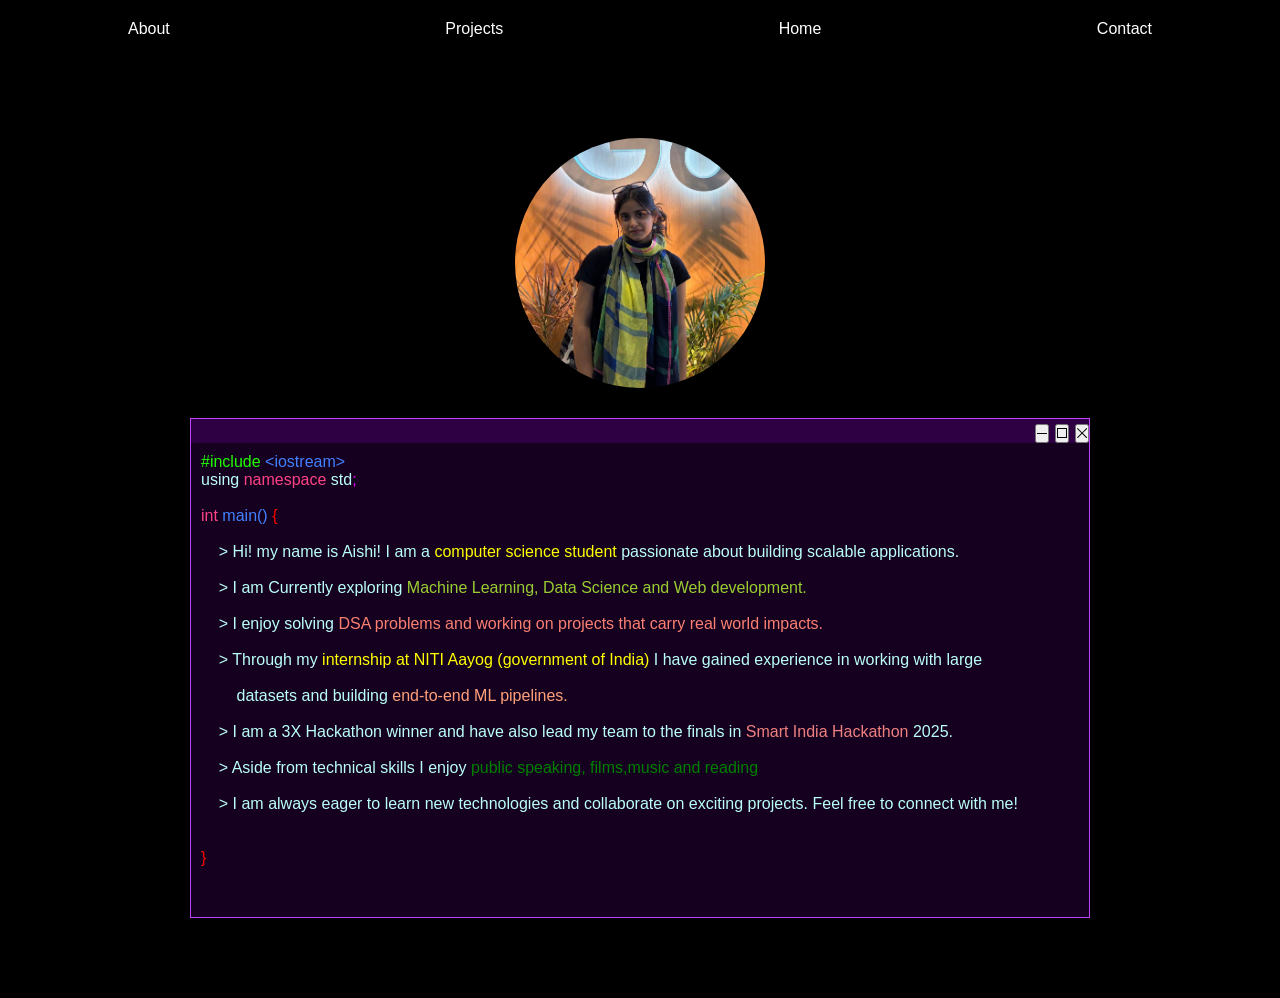
==== about.html @ 8c9f7171 "Initial Commit" ====
<!DOCTYPE html>
<html lang="en">
<head>
<meta charset="UTF-8">
<meta name="viewport" content="width=device-width, initial-scale=1.0">
<title>About</title>
<link rel="stylesheet" href="style.css">
</head>

<body>
    

<nav>
    
    
   <a href="about.html" class="nav-link">About</a> <a href="projects.html" class="nav-link">Projects</a><a href="index.html" class="nav-link">Home</a><a href="contact.html" class="nav-link">Contact</a>
</nav>


<section class="about-page">
    
    

    
    <img src="profile.jpg" class="circle-img">
    <div class="card-about" style="margin-top: 30px;">
       
  <div class="titlebar">
    <span class="buttons">
    <button class="minimize">
			<svg x="0px" y="0px" viewBox="0 0 10.2 1"><rect x="0" y="50%" width="10.2" height="1"></rect></svg>
		</button>
    <button class="maximize">
			<svg viewBox="0 0 10 10"><path d="M0,0v10h10V0H0z M9,9H1V1h8V9z"></path></svg>
		</button>
    <button class="close">
			<svg viewBox="0 0 10 10"><polygon points="10.2,0.7 9.5,0 5.1,4.4 0.7,0 0,0.7 4.4,5.1 0,9.5 0.7,10.2 5.1,5.8 9.5,10.2 10.2,9.5 5.8,5.1"></polygon></svg>
		</button>
    </span>
  </div>
  <div class="cppcode">
    <pre id="pre"><code><span class="s1">#include</span> <span class="s2">&lt;iostream&gt;</span>
using<span class="s3"> namespace </span>std<span class="sc">;</span>

<span class="s3">int</span> <span class="s2">main()</span> <span class="curlies">{</span>
        <p style="margin-top:0px;">    > Hi! my name is Aishi! I am a <span style="color: yellow;">computer science student</span> passionate about building scalable applications.

    > I am Currently exploring <span style="color: yellowgreen;">Machine Learning, Data Science and Web development.</span> 

    > I enjoy solving <span style="color: salmon;">DSA problems and working on projects that carry real world impacts.</span>

    > Through my <span style="color: yellow;">internship at NITI Aayog (government of India) </span>I have gained experience in working with large 
        
        datasets and building <span style="color: lightsalmon;">end-to-end ML pipelines.</span>
    
    > I am a 3X Hackathon winner and have also lead my team to the finals in <span style="color: lightcoral;">Smart India Hackathon</span> 2025.

    > Aside from technical skills I enjoy <span style="color: green;">public speaking, films,music and reading</span>
    
    > I am always eager to learn new technologies and collaborate on exciting projects. Feel free to connect with me!

</p>
<span class="curlies">}</span>
    </code></pre>
  </div>
</div>

</section>

<script src="script.js"></script>
</body>
</html>
---- style.css ----
* {
    margin: 0;
    padding: 0;
    box-sizing: border-box;
    font-family: Arial, sans-serif;
}

body {
    background: black;
    color:white;
}

.my-loader {
  width: 200px;
  height: 200px;
  perspective: 500px;
  margin: 50px auto;
}

.rubiks-cube {
  width: 100%;
  height: 100%;
  position: relative;
  transform-style: preserve-3d;
  animation: my-rotateCube 7s infinite linear;
}

.my-loader .face {
  position: absolute;
  display: flex;
  flex-wrap: wrap;
  width: 100%;
  height: 100%;
}

.my-loader .face.front {
  transform: translateZ(100px);
}
.my-loader .face.back {
  transform: rotateY(180deg) translateZ(100px);
}
.my-loader .face.left {
  transform: rotateY(-90deg) translateZ(100px);
}
.my-loader .face.right {
  transform: rotateY(90deg) translateZ(100px);
}
.my-loader .face.top {
  transform: rotateX(90deg) translateZ(100px);
}
.my-loader .face.bottom {
  transform: rotateX(-90deg) translateZ(100px);
}

.my-loader .cube {
  width: calc(100% / 3);
  height: calc(100% / 3);
  box-sizing: border-box;
  border: 1px solid #000;
}

@keyframes my-rotateCube {
  0% {
    transform: rotateX(0deg) rotateY(0deg);
  }
  100% {
    transform: rotateX(360deg) rotateY(360deg);
  }
}

/* NAV */
nav {
    display: flex;
    justify-content: space-between;
    padding: 20px 10%;
    position: sticky;
    top: 0;
    background: black;
}

nav ul {
    display: flex;
    gap: 20px;
    list-style: none;
}

nav a {
    text-decoration: none;
    color: white;
}

/* HERO */
.hero {
    text-align: center;
    padding: 100px 20px;
}

.icons img {
    width: 28px;
    margin: 10px;
    transition: transform 0.3s;
}

.icons img:hover {
    transform: scale(1.2);
}

/* BUTTONS */
.btn {
    display: inline-block;
    padding: 12px 20px;
    margin: 10px;
    background: white;
    color: white;
    text-decoration: none;
    position: relative;
    overflow: hidden;
    transition: 0.3s;
}

.btn:hover {
    transform: translateY(-3px);
}

.btn.outline {
    background: transparent;
    border: 2px solid white;
    color: white;
}

.btn.small {
    padding: 8px 14px;
    font-size: 14px;
}

/* Ripple Effect */
.btn::after {
    content: "";
    position: absolute;
    background: white;
    width: 0;
    height: 0;
    border-radius: 50%;
    transform: scale(0);
    opacity: 0;
    transition: 0.5s;
}

.btn:active::after {
    width: 200px;
    height: 200px;
    opacity: 1;
    transform: scale(1);
    top: 50%;
    left: 50%;
    transform: translate(-50%, -50%) scale(1);
}

/* PROJECTS */
.projects {
    padding: 80px 10%;
}

.project-grid {
    display: grid;
    grid-template-columns: repeat(auto-fit, minmax(250px, 1fr));
    gap: 30px;
}



/* ABOUT */
.circle-img {
  width: 250px;
  height: 250px;
  border-radius: 50%;
  object-fit: cover; 
}
.about-page {
    padding: 80px 10%;
    
    display: flex;
  flex-direction: column;
  justify-content: center;
  align-items: center;
  color:white;
}




/* TOOLTIP STYLE */
.tooltip {
    position: absolute;
    bottom: -35px;
    left: 50%;
    transform: translateX(-50%) translateY(5px);
 
    color: white;
    padding: 5px 10px;
    font-size: 12px;
    border-radius: 6px;
    opacity: 0;
    pointer-events: none;
    transition: all 0.25s ease;
    white-space: nowrap;
}
.icon-wrapper {
    position: relative;
    display: inline-block;
}

/* SHOW ON HOVER */
.icon-wrapper:hover .tooltip {
    opacity: 1;
    transform: translateX(-50%) translateY(0);
}

.card-about {
  width: 900px;
  height: 500px;
  background: #15001f;
  border: 1px solid #c042ff;
  font-size: 16px;
  font-family: monospace;

  text-wrap: auto;
}

.titlebar {
  font-family: -apple-system, BlinkMacSystemFont, 'Segoe UI', Roboto, Oxygen, Ubuntu, Cantarell, 'Open Sans', 'Helvetica Neue', sans-serif;
  font-size: 21px;
  font-weight: 450;
  background-color: #2e0043;
  width: 100%;
  text-align: right;
}

.card button {
  width: 40px;
  height: 40
  px;
  margin-left: -5px;
  border: 0;
  outline: 0;
  background: transparent;
  transition: 0.2s;
}

button svg path, 
button svg rect, 
button svg polygon {
  fill: black;
}

button svg {
  width: 10px;
  height: 10px;
}

.close:hover {
  background-color: #e81123;
}

.maximize:hover {
  background-color: #c042ff2e;
}

.minimize:hover {
  background-color: #c042ff2e;
}

#pre {
  overflow: auto;
  width: 100%;
  padding: 10px;
  height: auto;
  color: #bafff8;
}

.curlies {
  color: #ff0000;
}

.sc {
  color: #e600ff;
}

.rounds {
  color: #ffffff;
}

.operator {
  color: #ffff00;
}

.s1 {
  color: #22ff00;
}

.s2 {
  color: #4281ff;
}

.s3 {
  color: #ff4284;
}

.s4 {
  color: #ffae00;
}

.s5 {
  color: #ffffff;
}

.s6 {
  color: #ffff00;
}
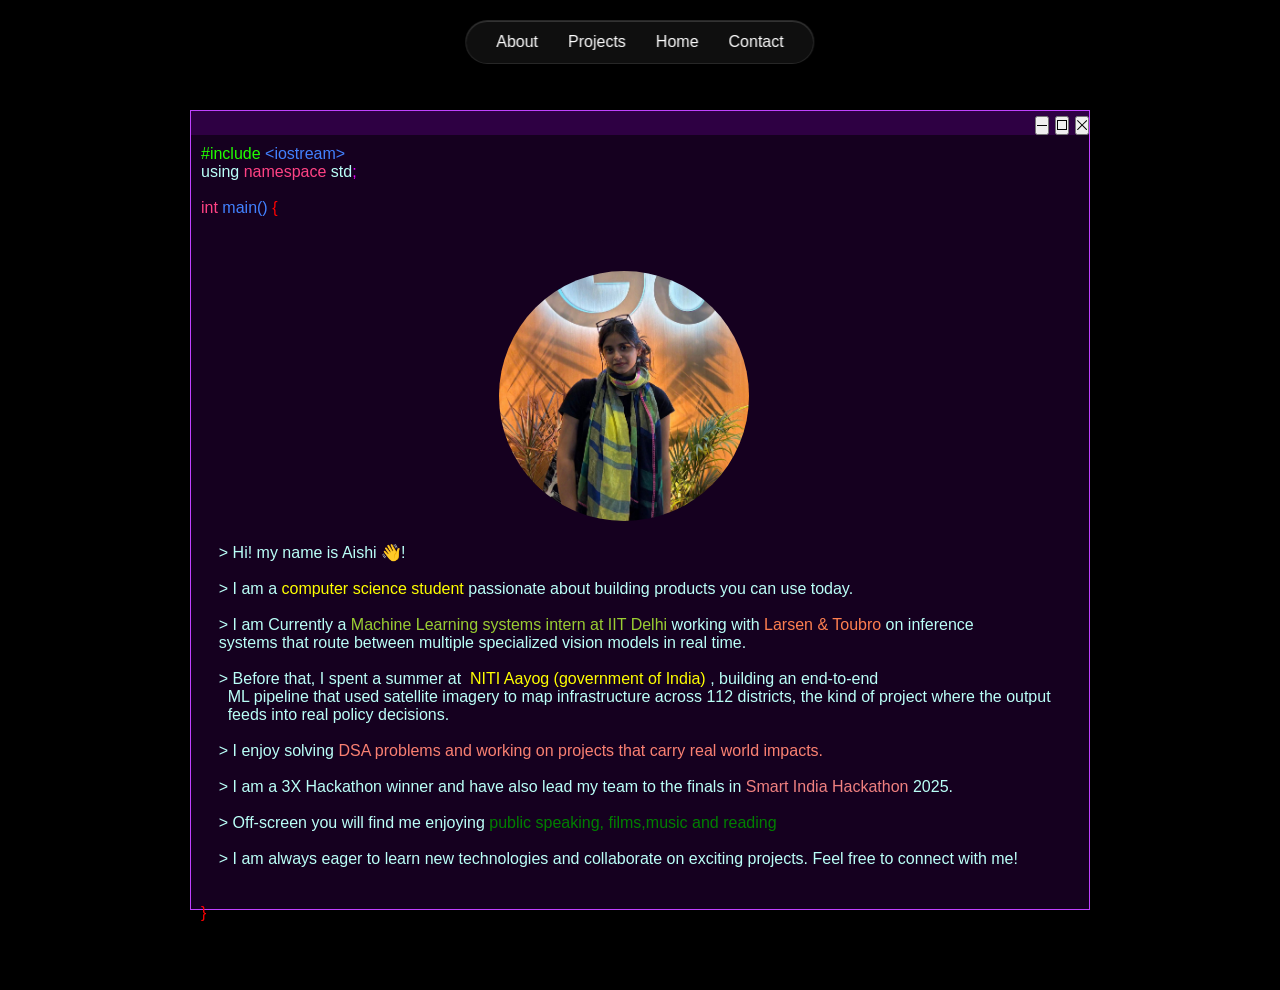
==== commit c465b91d: "update" ====
--- a/about.html
+++ b/about.html
@@ -18,11 +18,7 @@
 
 
 <section class="about-page">
-    
-    
 
-    
-    <img src="profile.jpg" class="circle-img">
     <div class="card-about" style="margin-top: 30px;">
        
   <div class="titlebar">
@@ -43,19 +39,26 @@
 using<span class="s3"> namespace </span>std<span class="sc">;</span>
 
 <span class="s3">int</span> <span class="s2">main()</span> <span class="curlies">{</span>
-        <p style="margin-top:0px;">    > Hi! my name is Aishi! I am a <span style="color: yellow;">computer science student</span> passionate about building scalable applications.
+        <p style="margin-top:0px;">   
+          
+    <img src="profile.jpg" class="circle-img" style=" margin-left: 280px;">
+    
+    > Hi! my name is Aishi 👋! 
 
-    > I am Currently exploring <span style="color: yellowgreen;">Machine Learning, Data Science and Web development.</span> 
+    > I am a <span style="color: yellow;">computer science student</span> passionate about building products you can use today.
+
+    > I am Currently a <span style="color: yellowgreen;">Machine Learning systems intern at IIT Delhi</span> working with <span style="color: coral;">Larsen & Toubro</span> on inference 
+    systems that route between multiple specialized vision models in real time.
+
+    > Before that, I spent a summer at <span style="color: yellow;"> NITI Aayog (government of India) </span>, building an end-to-end 
+      ML pipeline that used satellite imagery to map infrastructure across 112 districts, the kind of project where the output
+      feeds into real policy decisions.
 
     > I enjoy solving <span style="color: salmon;">DSA problems and working on projects that carry real world impacts.</span>
-
-    > Through my <span style="color: yellow;">internship at NITI Aayog (government of India) </span>I have gained experience in working with large 
-        
-        datasets and building <span style="color: lightsalmon;">end-to-end ML pipelines.</span>
     
     > I am a 3X Hackathon winner and have also lead my team to the finals in <span style="color: lightcoral;">Smart India Hackathon</span> 2025.
 
-    > Aside from technical skills I enjoy <span style="color: green;">public speaking, films,music and reading</span>
+    > Off-screen you will find me enjoying <span style="color: green;">public speaking, films,music and reading</span> 
     
     > I am always eager to learn new technologies and collaborate on exciting projects. Feel free to connect with me!
 
--- a/style.css
+++ b/style.css
@@ -15,6 +15,19 @@
   height: 200px;
   perspective: 500px;
   margin: 50px auto;
+  opacity: 0;
+  animation: cube-fade-in 0.8s cubic-bezier(0.4, 0, 0.2, 1) forwards;
+}
+
+@keyframes cube-fade-in {
+  from {
+    opacity: 0;
+    transform: scale(0.6);
+  }
+  to {
+    opacity: 1;
+    transform: scale(1);
+  }
 }
 
 .rubiks-cube {
@@ -22,6 +35,8 @@
   height: 100%;
   position: relative;
   transform-style: preserve-3d;
+  transform: rotateX(0deg) rotateY(0deg);
+  will-change: transform;
   animation: my-rotateCube 7s infinite linear;
 }
 
@@ -31,6 +46,8 @@
   flex-wrap: wrap;
   width: 100%;
   height: 100%;
+  backface-visibility: hidden;
+  -webkit-backface-visibility: hidden;
 }
 
 .my-loader .face.front {
@@ -71,11 +88,32 @@
 /* NAV */
 nav {
     display: flex;
-    justify-content: space-between;
-    padding: 20px 10%;
-    position: sticky;
-    top: 0;
-    background: black;
+    justify-content: center;
+    align-items: center;
+    gap: 30px;
+    padding: 12px 30px;
+    position: fixed;
+    top: 20px;
+    left: 50%;
+    transform: translateX(-50%);
+    z-index: 1000;
+    background: rgba(255, 255, 255, 0.06);
+    backdrop-filter: blur(18px) saturate(160%);
+    -webkit-backdrop-filter: blur(18px) saturate(160%);
+    border-radius: 50px;
+    border: 1px solid rgba(255, 255, 255, 0.1);
+    box-shadow: 0 10px 30px rgba(0, 0, 0, 0.4), inset 0 1px 0 rgba(255, 255, 255, 0.15);
+    transition: all 0.3s ease;
+}
+
+nav a {
+    text-decoration: none;
+    color: white;
+    transition: opacity 0.3s ease;
+}
+
+nav a:hover {
+    opacity: 0.8;
 }
 
 nav ul {
@@ -218,7 +256,7 @@
 
 .card-about {
   width: 900px;
-  height: 500px;
+  height: 800px;
   background: #15001f;
   border: 1px solid #c042ff;
   font-size: 16px;
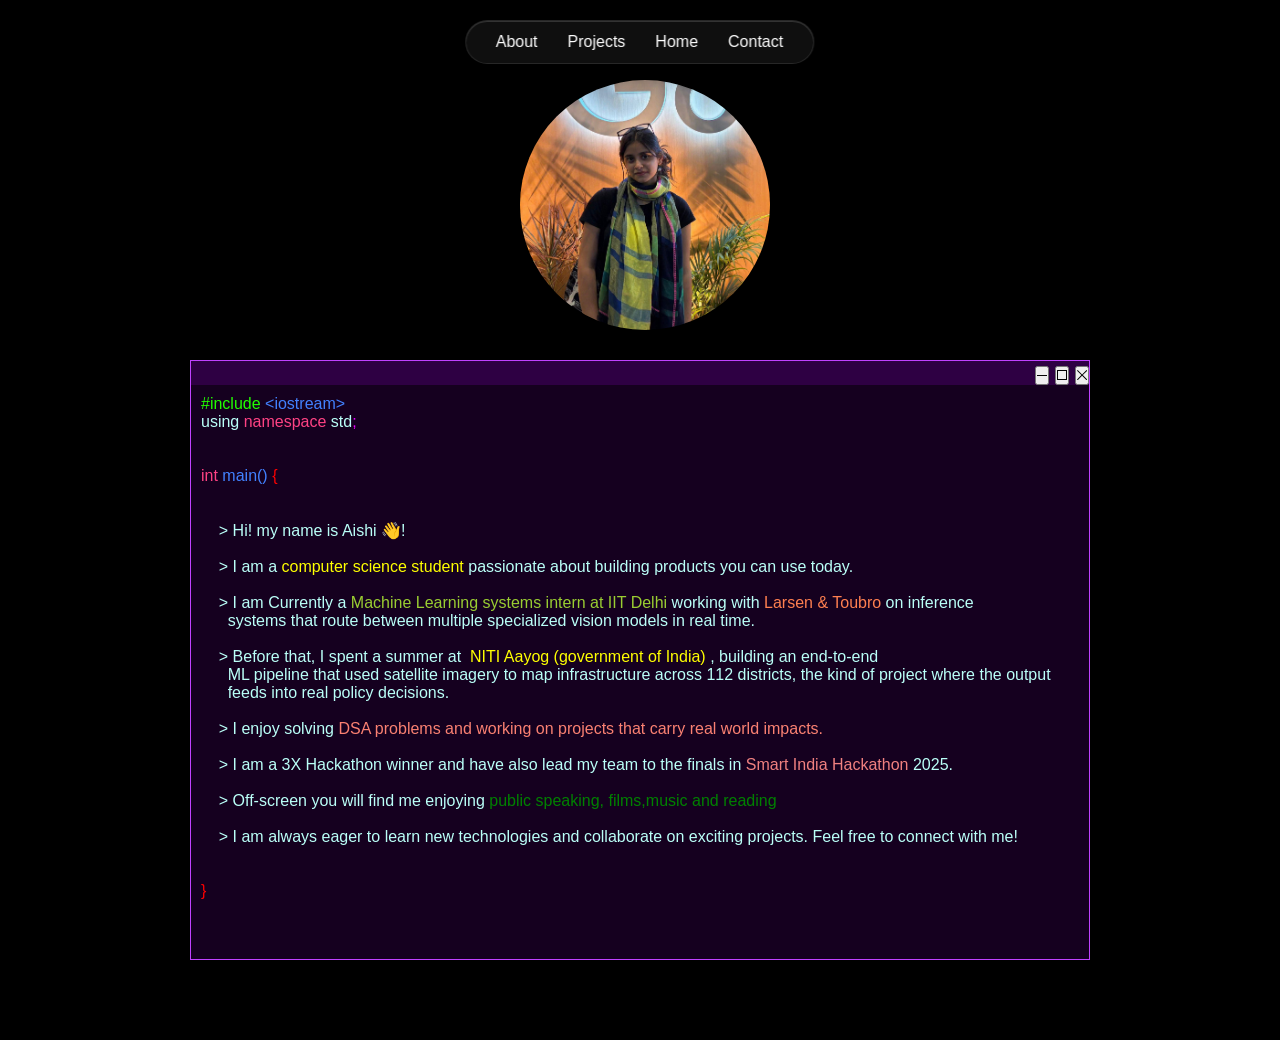
==== commit 5cbef3cd: "fixes" ====
--- a/about.html
+++ b/about.html
@@ -18,6 +18,7 @@
 
 
 <section class="about-page">
+  <img src="profile.jpg" class="circle-img" style=" margin-left: 10px;" >
 
     <div class="card-about" style="margin-top: 30px;">
        
@@ -35,20 +36,19 @@
     </span>
   </div>
   <div class="cppcode">
+    
     <pre id="pre"><code><span class="s1">#include</span> <span class="s2">&lt;iostream&gt;</span>
 using<span class="s3"> namespace </span>std<span class="sc">;</span>
 
+
 <span class="s3">int</span> <span class="s2">main()</span> <span class="curlies">{</span>
-        <p style="margin-top:0px;">   
-          
-    <img src="profile.jpg" class="circle-img" style=" margin-left: 280px;">
-    
+        <p style="margin-top:0px;">      
     > Hi! my name is Aishi 👋! 
 
     > I am a <span style="color: yellow;">computer science student</span> passionate about building products you can use today.
 
     > I am Currently a <span style="color: yellowgreen;">Machine Learning systems intern at IIT Delhi</span> working with <span style="color: coral;">Larsen & Toubro</span> on inference 
-    systems that route between multiple specialized vision models in real time.
+      systems that route between multiple specialized vision models in real time.
 
     > Before that, I spent a summer at <span style="color: yellow;"> NITI Aayog (government of India) </span>, building an end-to-end 
       ML pipeline that used satellite imagery to map infrastructure across 112 districts, the kind of project where the output
--- a/style.css
+++ b/style.css
@@ -213,6 +213,12 @@
   height: 250px;
   border-radius: 50%;
   object-fit: cover; 
+  align-self: center;
+  align-items: center;
+  align-content: center;
+  align: center;
+  display: flex;
+  justify-content: center;
 }
 .about-page {
     padding: 80px 10%;
@@ -256,7 +262,7 @@
 
 .card-about {
   width: 900px;
-  height: 800px;
+  height: 600px;
   background: #15001f;
   border: 1px solid #c042ff;
   font-size: 16px;
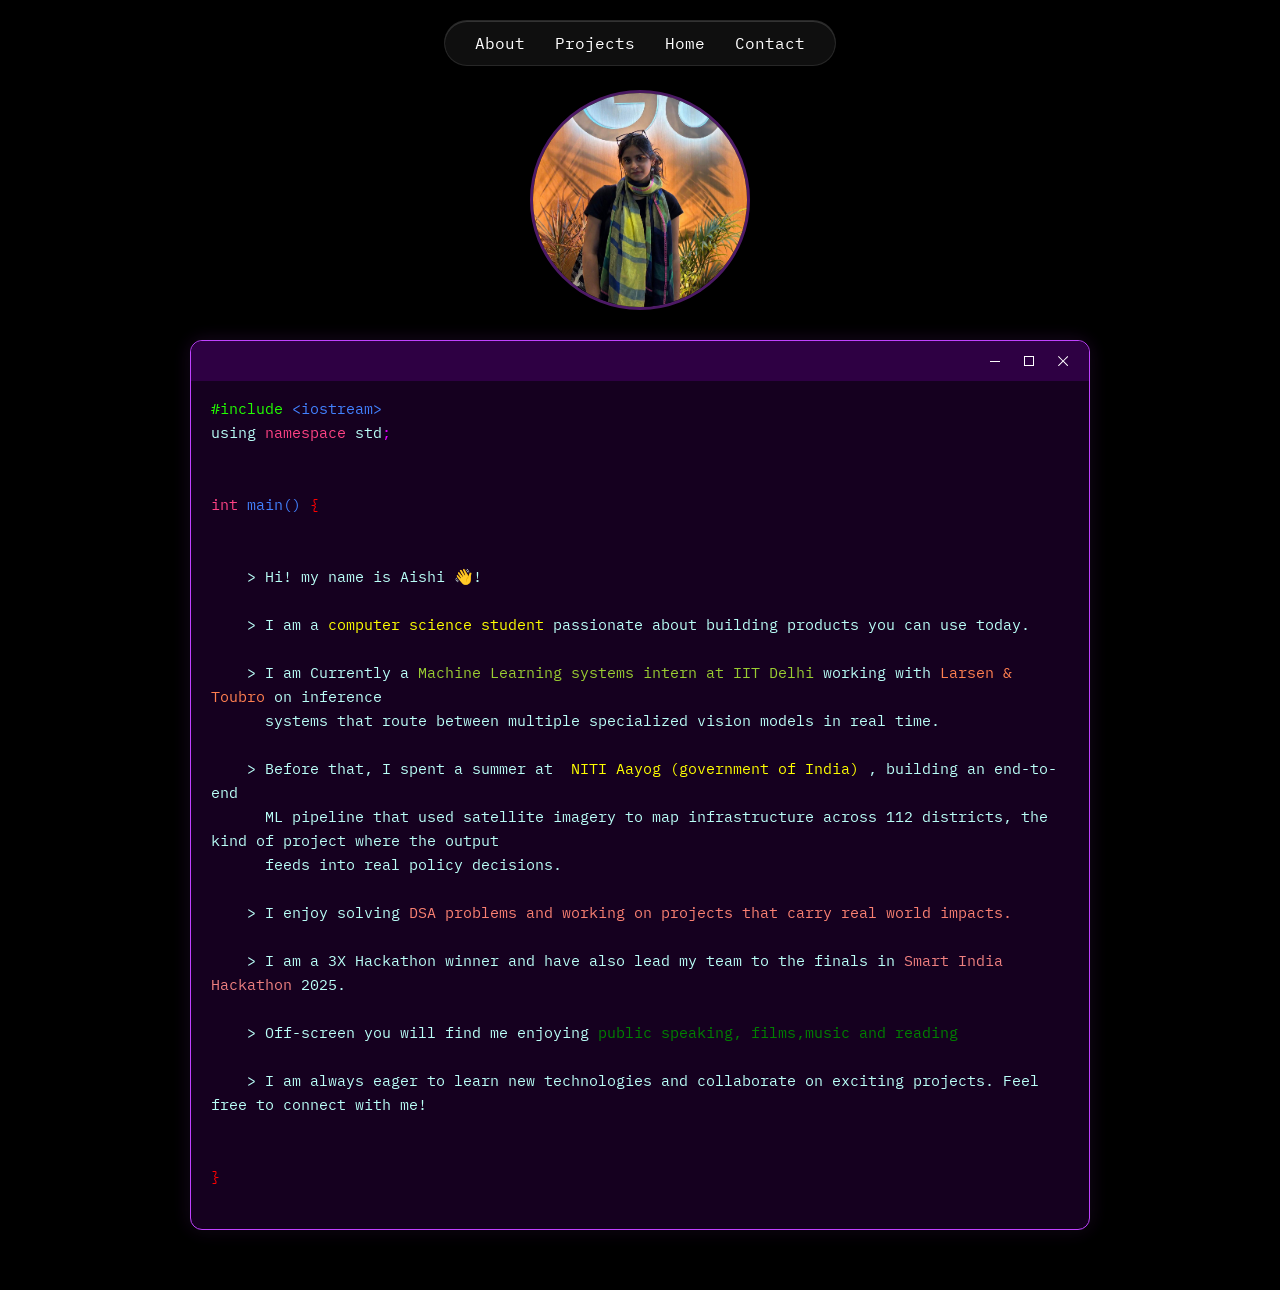
==== commit d1ad27dd: "font changed" ====
--- a/about.html
+++ b/about.html
@@ -4,6 +4,9 @@
 <meta charset="UTF-8">
 <meta name="viewport" content="width=device-width, initial-scale=1.0">
 <title>About</title>
+<link rel="preconnect" href="https://fonts.googleapis.com">
+<link rel="preconnect" href="https://fonts.gstatic.com" crossorigin>
+<link href="https://fonts.googleapis.com/css2?family=IBM+Plex+Mono:ital,wght@0,300;0,400;0,500;0,600;0,700;1,400&display=swap" rel="stylesheet">
 <link rel="stylesheet" href="style.css">
 </head>
 
@@ -18,9 +21,9 @@
 
 
 <section class="about-page">
-  <img src="profile.jpg" class="circle-img" style=" margin-left: 10px;" >
+  <img src="profile.jpg" alt="Profile" class="circle-img">
 
-    <div class="card-about" style="margin-top: 30px;">
+    <div class="card-about">
        
   <div class="titlebar">
     <span class="buttons">
--- a/style.css
+++ b/style.css
@@ -1,13 +1,20 @@
+@import url('https://fonts.googleapis.com/css2?family=IBM+Plex+Mono:ital,wght@0,300;0,400;0,500;0,600;0,700;1,400&display=swap');
+
 * {
     margin: 0;
     padding: 0;
     box-sizing: border-box;
-    font-family: Arial, sans-serif;
+    font-family: 'IBM Plex Mono', monospace;
 }
 
 body {
     background: black;
     color:white;
+    font-family: 'IBM Plex Mono', monospace;
+}
+
+body, h1, h2, h3, h4, h5, h6, nav, button, input, textarea, select, .btn, .card, label, a, footer, p, span, code, pre {
+    font-family: 'IBM Plex Mono', monospace;
 }
 
 .my-loader {
@@ -209,29 +216,28 @@
 
 /* ABOUT */
 .circle-img {
-  width: 250px;
-  height: 250px;
+  width: 220px;
+  height: 220px;
   border-radius: 50%;
   object-fit: cover; 
-  align-self: center;
-  align-items: center;
-  align-content: center;
-  align: center;
+  display: block;
+  margin: 0 auto;
+  border: 3px solid rgba(192, 66, 255, 0.4);
+}
+
+.about-page {
+  padding: 90px 20px 60px 20px;
   display: flex;
-  justify-content: center;
-}
-.about-page {
-    padding: 80px 10%;
-    
-    display: flex;
   flex-direction: column;
   justify-content: center;
   align-items: center;
-  color:white;
-}
-
-
-
+  color: white;
+  min-height: 100vh;
+  box-sizing: border-box;
+  width: 100%;
+  max-width: 1000px;
+  margin: 0 auto;
+}
 
 /* TOOLTIP STYLE */
 .tooltip {
@@ -261,47 +267,64 @@
 }
 
 .card-about {
-  width: 900px;
-  height: 600px;
+  width: 100%;
+  max-width: 900px;
   background: #15001f;
   border: 1px solid #c042ff;
+  border-radius: 12px;
+  font-size: 15px;
+  font-family: 'IBM Plex Mono', monospace;
+  overflow: hidden;
+  box-shadow: 0 10px 30px rgba(0, 0, 0, 0.5), 0 0 20px rgba(192, 66, 255, 0.15);
+  margin-top: 30px;
+}
+
+.titlebar {
+  font-family: 'IBM Plex Mono', monospace;
   font-size: 16px;
-  font-family: monospace;
-
-  text-wrap: auto;
-}
-
-.titlebar {
-  font-family: -apple-system, BlinkMacSystemFont, 'Segoe UI', Roboto, Oxygen, Ubuntu, Cantarell, 'Open Sans', 'Helvetica Neue', sans-serif;
-  font-size: 21px;
-  font-weight: 450;
   background-color: #2e0043;
   width: 100%;
-  text-align: right;
-}
-
-.card button {
-  width: 40px;
-  height: 40
-  px;
-  margin-left: -5px;
+  display: flex;
+  justify-content: flex-end;
+  align-items: center;
+  padding: 6px 12px;
+  border-top-left-radius: 11px;
+  border-top-right-radius: 11px;
+  box-sizing: border-box;
+}
+
+.titlebar .buttons {
+  display: flex;
+  gap: 6px;
+  align-items: center;
+}
+
+.titlebar button {
+  width: 28px;
+  height: 28px;
+  margin: 0;
   border: 0;
   outline: 0;
   background: transparent;
+  border-radius: 4px;
+  display: inline-flex;
+  align-items: center;
+  justify-content: center;
+  cursor: pointer;
   transition: 0.2s;
 }
 
-button svg path, 
-button svg rect, 
-button svg polygon {
-  fill: black;
-}
-
-button svg {
+.titlebar button svg {
   width: 10px;
   height: 10px;
 }
 
+.titlebar button svg path, 
+.titlebar button svg rect, 
+.titlebar button svg polygon {
+  fill: #ffffff;
+}
+
 .close:hover {
   background-color: #e81123;
 }
@@ -315,11 +338,95 @@
 }
 
 #pre {
-  overflow: auto;
-  width: 100%;
-  padding: 10px;
+  overflow-x: auto;
+  width: 100%;
+  padding: 16px 20px;
   height: auto;
   color: #bafff8;
+  white-space: pre-wrap;
+  word-wrap: break-word;
+  word-break: break-word;
+  overflow-wrap: break-word;
+  line-height: 1.6;
+  box-sizing: border-box;
+}
+
+#pre code,
+#pre p {
+  white-space: pre-wrap;
+  word-wrap: break-word;
+  word-break: break-word;
+  overflow-wrap: break-word;
+  font-family: inherit;
+}
+
+@media (max-width: 768px) {
+  nav {
+    gap: 15px;
+    padding: 10px 18px;
+    font-size: 14px;
+    top: 15px;
+    width: auto;
+    max-width: calc(100% - 30px);
+  }
+
+  .about-page {
+    padding: 80px 15px 40px 15px;
+  }
+
+  .circle-img {
+    width: 160px;
+    height: 160px;
+  }
+
+  .card-about {
+    font-size: 13px;
+    margin-top: 20px;
+  }
+
+  #pre {
+    padding: 12px 14px;
+    font-size: 12.5px;
+    line-height: 1.5;
+  }
+}
+
+@media (max-width: 480px) {
+  nav {
+    gap: 10px;
+    padding: 8px 12px;
+    font-size: 12px;
+    top: 10px;
+  }
+
+  .about-page {
+    padding: 70px 10px 30px 10px;
+  }
+
+  .circle-img {
+    width: 130px;
+    height: 130px;
+  }
+
+  .card-about {
+    font-size: 11.5px;
+    border-radius: 8px;
+  }
+
+  #pre {
+    padding: 10px 10px;
+    font-size: 11px;
+    line-height: 1.45;
+  }
+
+  .titlebar {
+    padding: 4px 8px;
+  }
+
+  .titlebar button {
+    width: 24px;
+    height: 24px;
+  }
 }
 
 .curlies {
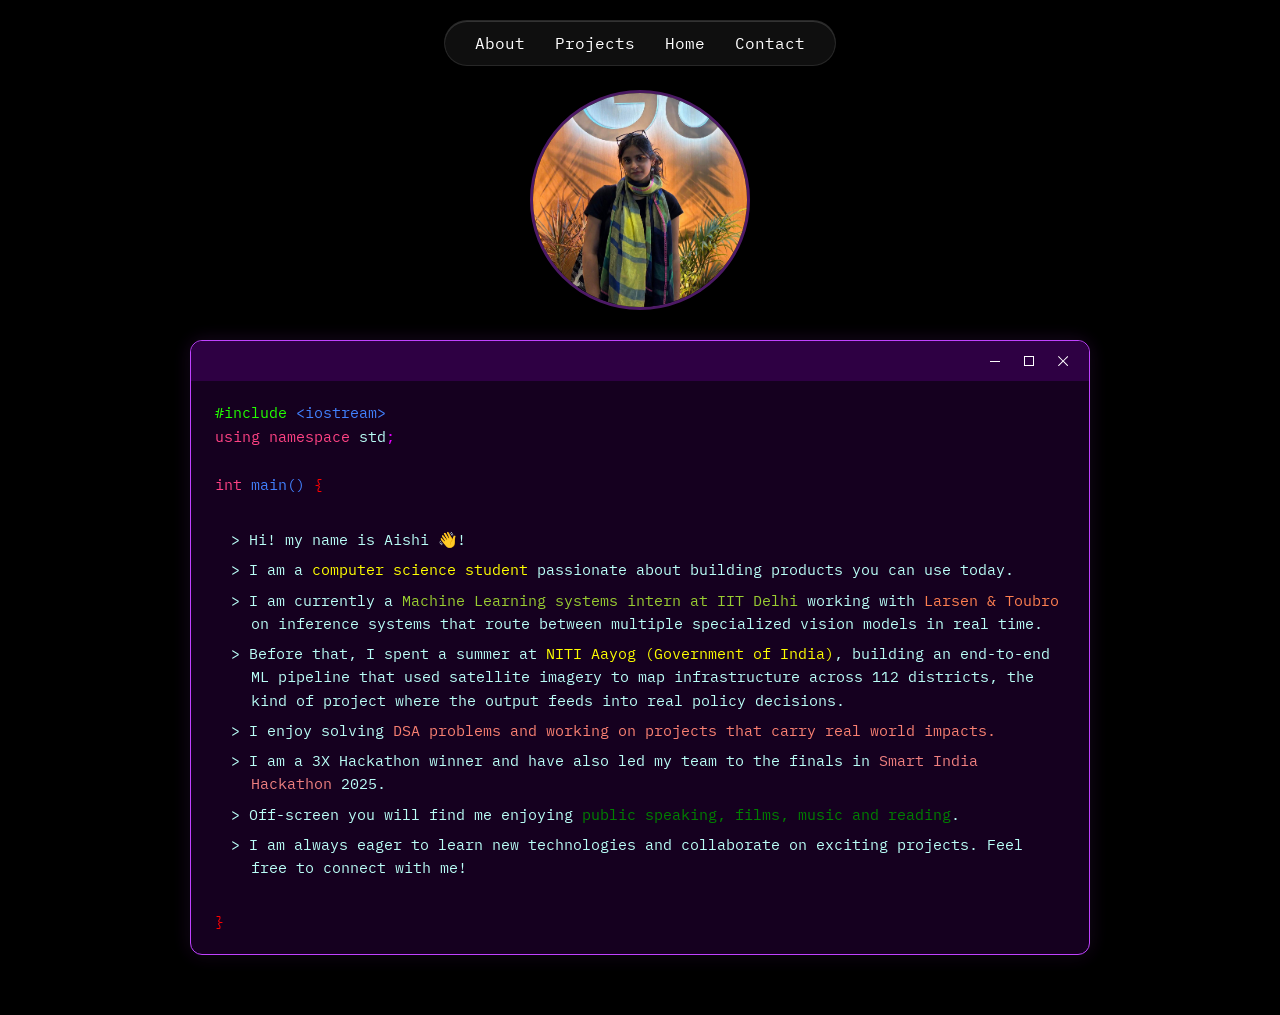
==== commit 17e04f9f: "fixed about page" ====
--- a/about.html
+++ b/about.html
@@ -1,78 +1,68 @@
 <!DOCTYPE html>
 <html lang="en">
+
 <head>
-<meta charset="UTF-8">
-<meta name="viewport" content="width=device-width, initial-scale=1.0">
-<title>About</title>
-<link rel="preconnect" href="https://fonts.googleapis.com">
-<link rel="preconnect" href="https://fonts.gstatic.com" crossorigin>
-<link href="https://fonts.googleapis.com/css2?family=IBM+Plex+Mono:ital,wght@0,300;0,400;0,500;0,600;0,700;1,400&display=swap" rel="stylesheet">
-<link rel="stylesheet" href="style.css">
+  <meta charset="UTF-8">
+  <meta name="viewport" content="width=device-width, initial-scale=1.0">
+  <title>About</title>
+  <link rel="preconnect" href="https://fonts.googleapis.com">
+  <link rel="preconnect" href="https://fonts.gstatic.com" crossorigin>
+  <link
+    href="https://fonts.googleapis.com/css2?family=IBM+Plex+Mono:ital,wght@0,300;0,400;0,500;0,600;0,700;1,400&display=swap"
+    rel="stylesheet">
+  <link rel="stylesheet" href="style.css">
 </head>
 
 <body>
-    
-
-<nav>
-    
-    
-   <a href="about.html" class="nav-link">About</a> <a href="projects.html" class="nav-link">Projects</a><a href="index.html" class="nav-link">Home</a><a href="contact.html" class="nav-link">Contact</a>
-</nav>
 
 
-<section class="about-page">
-  <img src="profile.jpg" alt="Profile" class="circle-img">
+  <nav>
+
+
+    <a href="about.html" class="nav-link">About</a> <a href="projects.html" class="nav-link">Projects</a><a
+      href="index.html" class="nav-link">Home</a><a href="contact.html" class="nav-link">Contact</a>
+  </nav>
+
+
+  <section class="about-page">
+    <img src="profile.jpg" alt="Profile" class="circle-img">
 
     <div class="card-about">
-       
-  <div class="titlebar">
-    <span class="buttons">
-    <button class="minimize">
-			<svg x="0px" y="0px" viewBox="0 0 10.2 1"><rect x="0" y="50%" width="10.2" height="1"></rect></svg>
-		</button>
-    <button class="maximize">
-			<svg viewBox="0 0 10 10"><path d="M0,0v10h10V0H0z M9,9H1V1h8V9z"></path></svg>
-		</button>
-    <button class="close">
-			<svg viewBox="0 0 10 10"><polygon points="10.2,0.7 9.5,0 5.1,4.4 0.7,0 0,0.7 4.4,5.1 0,9.5 0.7,10.2 5.1,5.8 9.5,10.2 10.2,9.5 5.8,5.1"></polygon></svg>
-		</button>
-    </span>
-  </div>
-  <div class="cppcode">
-    
-    <pre id="pre"><code><span class="s1">#include</span> <span class="s2">&lt;iostream&gt;</span>
-using<span class="s3"> namespace </span>std<span class="sc">;</span>
 
+      <div class="titlebar">
+        <span class="buttons">
+          <button class="minimize">
+            <svg x="0px" y="0px" viewBox="0 0 10.2 1">
+              <rect x="0" y="50%" width="10.2" height="1"></rect>
+            </svg>
+          </button>
+          <button class="maximize">
+            <svg viewBox="0 0 10 10">
+              <path d="M0,0v10h10V0H0z M9,9H1V1h8V9z"></path>
+            </svg>
+          </button>
+          <button class="close">
+            <svg viewBox="0 0 10 10">
+              <polygon
+                points="10.2,0.7 9.5,0 5.1,4.4 0.7,0 0,0.7 4.4,5.1 0,9.5 0.7,10.2 5.1,5.8 9.5,10.2 10.2,9.5 5.8,5.1">
+              </polygon>
+            </svg>
+          </button>
+        </span>
+      </div>
+      <div class="cppcode">
+        <pre id="pre"><code><span class="s1">#include</span> <span class="s2">&lt;iostream&gt;</span>
+<span class="s3">using namespace </span>std<span class="sc">;</span>
 
 <span class="s3">int</span> <span class="s2">main()</span> <span class="curlies">{</span>
-        <p style="margin-top:0px;">      
-    > Hi! my name is Aishi 👋! 
+  <span class="about-item">&gt; Hi! my name is Aishi &#x1F44B;!</span><span class="about-item">&gt; I am a <span style="color: yellow;">computer science student</span> passionate about building products you can use today.</span><span class="about-item">&gt; I am currently a <span style="color: yellowgreen;">Machine Learning systems intern at IIT Delhi</span> working with <span style="color: coral;">Larsen &amp; Toubro</span> on inference systems that route between multiple specialized vision models in real time.</span><span class="about-item">&gt; Before that, I spent a summer at <span style="color: yellow;">NITI Aayog (Government of India)</span>, building an end-to-end ML pipeline that used satellite imagery to map infrastructure across 112 districts, the kind of project where the output feeds into real policy decisions.</span><span class="about-item">&gt; I enjoy solving <span style="color: salmon;">DSA problems and working on projects that carry real world impacts.</span></span><span class="about-item">&gt; I am a 3X Hackathon winner and have also led my team to the finals in <span style="color: lightcoral;">Smart India Hackathon</span> 2025.</span><span class="about-item">&gt; Off-screen you will find me enjoying <span style="color: green;">public speaking, films, music and reading</span>.</span><span class="about-item">&gt; I am always eager to learn new technologies and collaborate on exciting projects. Feel free to connect with me!</span>
+<span class="curlies">}</span></code></pre>
+      </div>
+    </div>
 
-    > I am a <span style="color: yellow;">computer science student</span> passionate about building products you can use today.
+  </section>
 
-    > I am Currently a <span style="color: yellowgreen;">Machine Learning systems intern at IIT Delhi</span> working with <span style="color: coral;">Larsen & Toubro</span> on inference 
-      systems that route between multiple specialized vision models in real time.
+  <script src="script.js"></script>
+</body>
 
-    > Before that, I spent a summer at <span style="color: yellow;"> NITI Aayog (government of India) </span>, building an end-to-end 
-      ML pipeline that used satellite imagery to map infrastructure across 112 districts, the kind of project where the output
-      feeds into real policy decisions.
-
-    > I enjoy solving <span style="color: salmon;">DSA problems and working on projects that carry real world impacts.</span>
-    
-    > I am a 3X Hackathon winner and have also lead my team to the finals in <span style="color: lightcoral;">Smart India Hackathon</span> 2025.
-
-    > Off-screen you will find me enjoying <span style="color: green;">public speaking, films,music and reading</span> 
-    
-    > I am always eager to learn new technologies and collaborate on exciting projects. Feel free to connect with me!
-
-</p>
-<span class="curlies">}</span>
-    </code></pre>
-  </div>
-</div>
-
-</section>
-
-<script src="script.js"></script>
-</body>
 </html>
--- a/style.css
+++ b/style.css
@@ -277,6 +277,12 @@
   overflow: hidden;
   box-shadow: 0 10px 30px rgba(0, 0, 0, 0.5), 0 0 20px rgba(192, 66, 255, 0.15);
   margin-top: 30px;
+  text-align: left;
+}
+
+.cppcode {
+  width: 100%;
+  text-align: left;
 }
 
 .titlebar {
@@ -340,7 +346,7 @@
 #pre {
   overflow-x: auto;
   width: 100%;
-  padding: 16px 20px;
+  padding: 20px 24px;
   height: auto;
   color: #bafff8;
   white-space: pre-wrap;
@@ -349,15 +355,27 @@
   overflow-wrap: break-word;
   line-height: 1.6;
   box-sizing: border-box;
-}
-
-#pre code,
-#pre p {
+  text-align: left;
+}
+
+#pre code {
+  display: block;
+  text-align: left;
   white-space: pre-wrap;
   word-wrap: break-word;
   word-break: break-word;
   overflow-wrap: break-word;
-  font-family: inherit;
+  font-family: 'IBM Plex Mono', monospace;
+}
+
+.about-item {
+  display: block;
+  margin: 7px 0 7px 16px;
+  padding-left: 20px;
+  text-indent: -20px;
+  line-height: 1.55;
+  color: #bafff8;
+  text-align: left;
 }
 
 @media (max-width: 768px) {
@@ -385,9 +403,16 @@
   }
 
   #pre {
-    padding: 12px 14px;
+    padding: 14px 16px;
     font-size: 12.5px;
-    line-height: 1.5;
+    line-height: 1.55;
+  }
+
+  .about-item {
+    margin: 6px 0 6px 10px;
+    padding-left: 16px;
+    text-indent: -16px;
+    line-height: 1.48;
   }
 }
 
@@ -414,9 +439,16 @@
   }
 
   #pre {
-    padding: 10px 10px;
+    padding: 12px 10px;
     font-size: 11px;
     line-height: 1.45;
+  }
+
+  .about-item {
+    margin: 5px 0 5px 8px;
+    padding-left: 14px;
+    text-indent: -14px;
+    line-height: 1.42;
   }
 
   .titlebar {
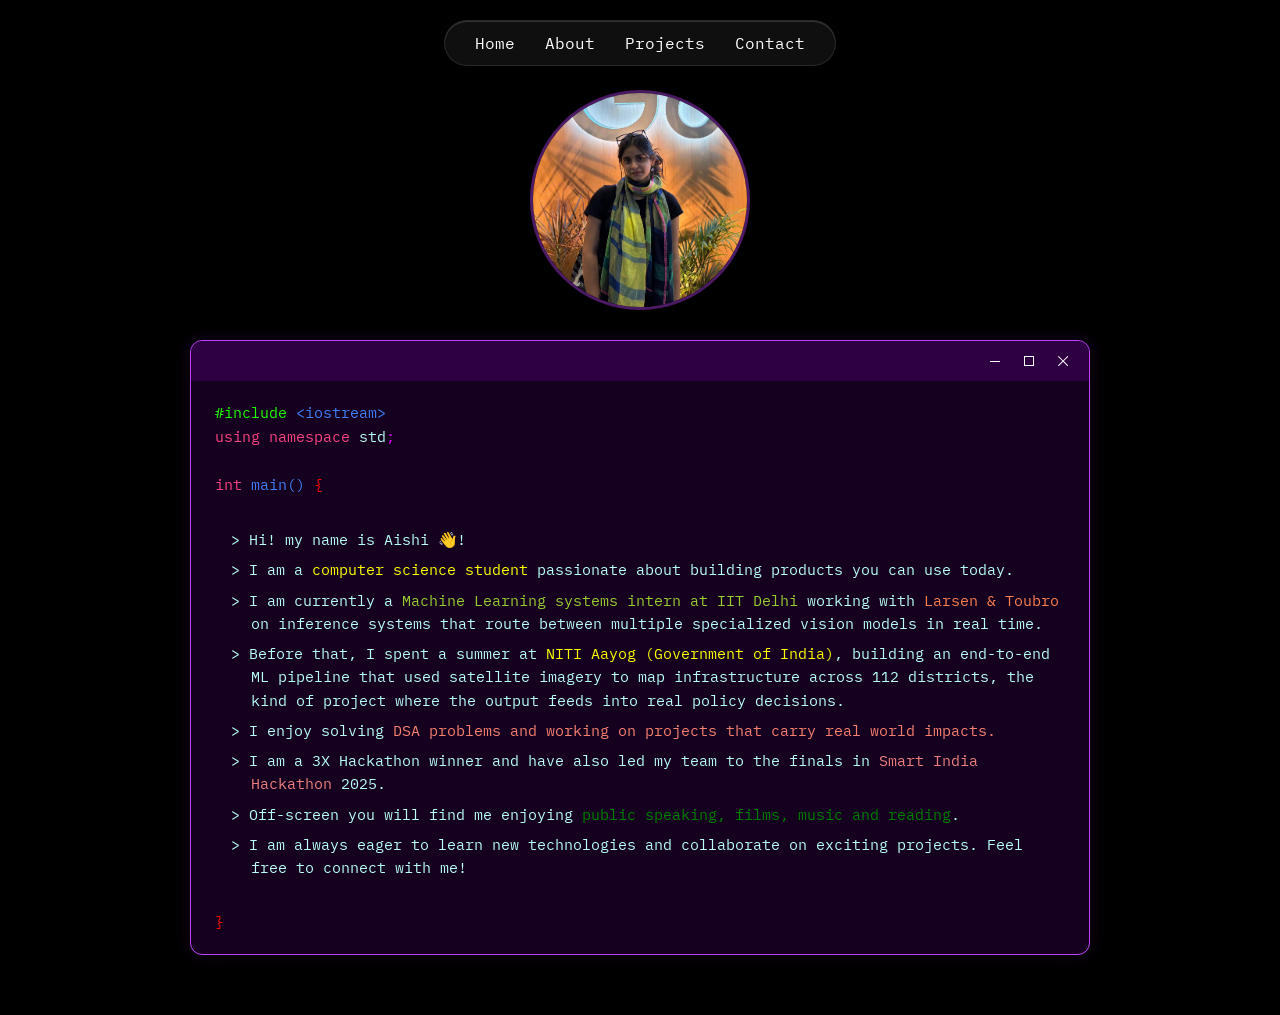
==== commit 74c501e4: "Idontknowwhattonamethiscommit" ====
--- a/about.html
+++ b/about.html
@@ -17,10 +17,7 @@
 
 
   <nav>
-
-
-    <a href="about.html" class="nav-link">About</a> <a href="projects.html" class="nav-link">Projects</a><a
-      href="index.html" class="nav-link">Home</a><a href="contact.html" class="nav-link">Contact</a>
+    <a href="index.html" class="nav-link">Home</a><a href="about.html" class="nav-link">About</a><a href="projects.html" class="nav-link">Projects</a><a href="contact.html" class="nav-link">Contact</a>
   </nav>
 
 
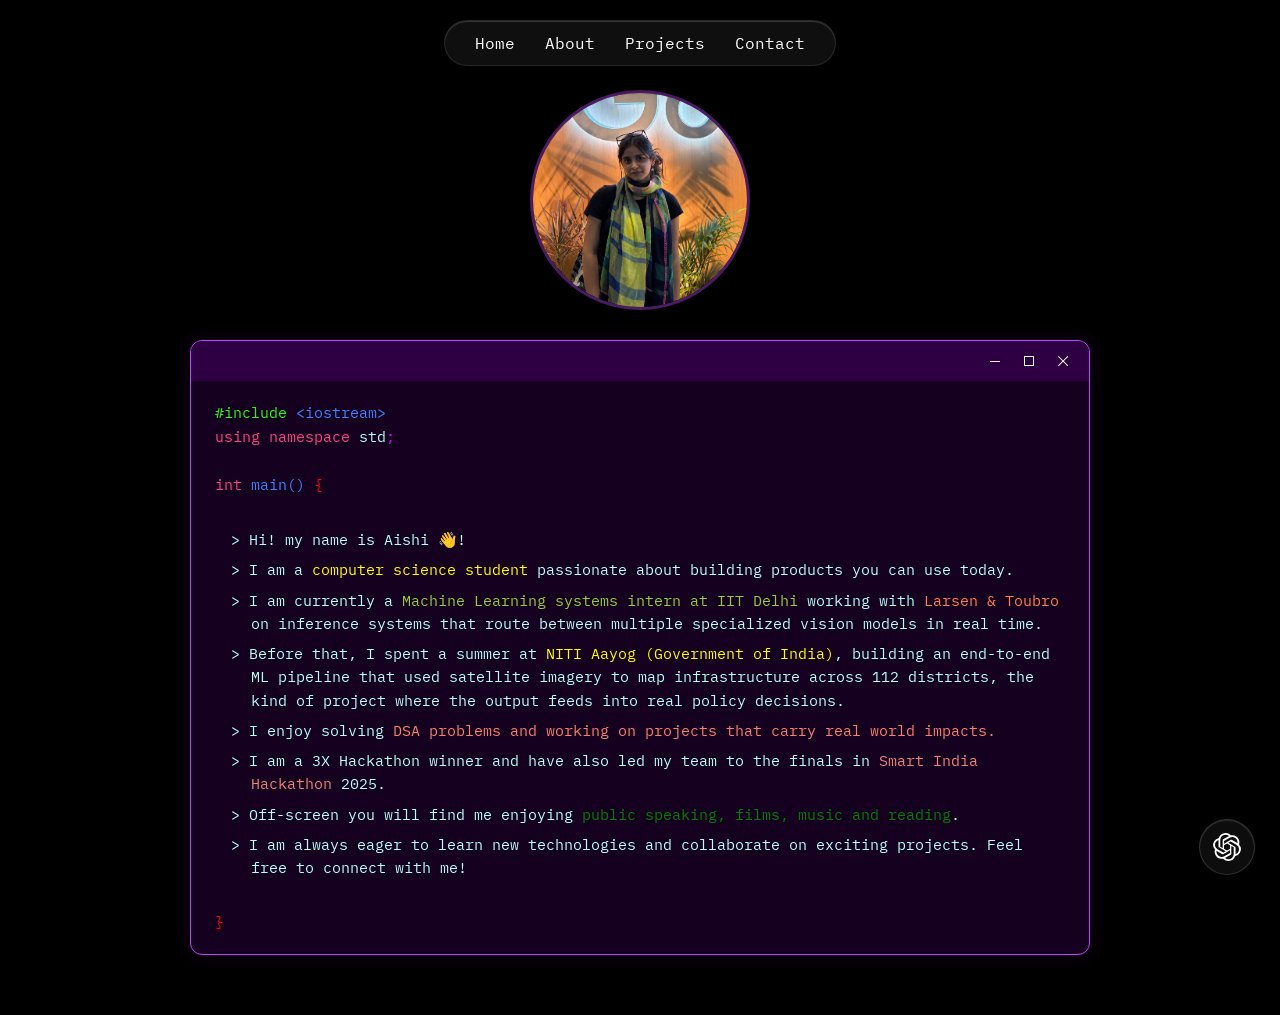
==== commit d9b59c6d: "added chatgpt" ====
--- a/about.html
+++ b/about.html
@@ -11,6 +11,8 @@
     href="https://fonts.googleapis.com/css2?family=IBM+Plex+Mono:ital,wght@0,300;0,400;0,500;0,600;0,700;1,400&display=swap"
     rel="stylesheet">
   <link rel="stylesheet" href="style.css">
+  <link rel="stylesheet" href="chatbot.css">
+  <script src="chatbot.js?v=3" defer></script>
 </head>
 
 <body>
--- a/chatbot.css
+++ b/chatbot.css
@@ -0,0 +1,1006 @@
+/* chatbot.css */
+
+/* Force ChatGPT Font inside the chat window and all its descendants */
+.chat-window,
+.chat-window * {
+    font-family: -apple-system, BlinkMacSystemFont, "Segoe UI", Roboto, Helvetica, Arial, sans-serif !important;
+}
+
+/* Floating ChatGPT Icon Button */
+.chat-btn-container {
+    position: fixed;
+    bottom: 25px;
+    right: 25px;
+    z-index: 9999;
+    display: flex;
+    align-items: center;
+    justify-content: center;
+}
+
+.chat-btn {
+    width: 56px;
+    height: 56px;
+    background-color: #0d0d0d; /* Black/white branding */
+    border-radius: 50%;
+    border: 1px solid rgba(255, 255, 255, 0.15);
+    cursor: pointer;
+    box-shadow: 0 4px 20px rgba(0, 0, 0, 0.5), inset 0 1px 0 rgba(255, 255, 255, 0.1);
+    display: flex;
+    align-items: center;
+    justify-content: center;
+    color: #ffffff;
+    transition: border-color 0.2s ease, background-color 0.2s ease;
+}
+
+.chat-btn:hover {
+    border-color: rgba(255, 255, 255, 0.4);
+    background-color: #171717;
+}
+
+.chat-btn svg {
+    width: 28px;
+    height: 28px;
+    fill: currentColor;
+}
+
+/* Chat Tooltip */
+.chat-tooltip {
+    position: absolute;
+    bottom: 70px;
+    right: 5px;
+    background-color: #0d0d0d;
+    color: #ffffff;
+    font-size: 12px;
+    font-weight: 500;
+    padding: 6px 12px;
+    border-radius: 6px;
+    white-space: nowrap;
+    opacity: 0;
+    pointer-events: none;
+    transform: translateY(10px);
+    transition: opacity 0.3s ease, transform 0.3s ease;
+    box-shadow: 0 4px 12px rgba(0, 0, 0, 0.4), 0 0 0 1px rgba(255, 255, 255, 0.1);
+}
+
+.chat-btn-container:hover .chat-tooltip {
+    opacity: 1;
+    transform: translateY(0);
+}
+
+/* Chat Macbook Window styling (ChatGPT Theme: #212121) */
+.chat-window {
+    position: fixed;
+    width: 850px;
+    height: 580px;
+    background-color: #212121; /* Exact ChatGPT main area color */
+    border: 1px solid rgba(255, 255, 255, 0.1);
+    border-radius: 12px;
+    box-shadow: 0 20px 60px rgba(0, 0, 0, 0.75), 0 0 1px rgba(255, 255, 255, 0.15);
+    z-index: 10000;
+    display: flex;
+    flex-direction: column;
+    overflow: hidden;
+    opacity: 0;
+    pointer-events: none;
+    transform: scale(0.6) translate(-50%, -50%);
+    transform-origin: top left;
+    transition: opacity 0.3s cubic-bezier(0.165, 0.84, 0.44, 1), transform 0.3s cubic-bezier(0.165, 0.84, 0.44, 1);
+}
+
+.chat-window.open {
+    opacity: 1;
+    pointer-events: auto;
+    transform: scale(1) translate(0, 0);
+}
+
+/* Macbook Window Header (ChatGPT Sidebar dark: #171717) */
+.chat-header {
+    background-color: #171717; /* Exact ChatGPT sidebar dark background */
+    padding: 12px 16px;
+    display: flex;
+    align-items: center;
+    justify-content: space-between;
+    border-bottom: 1px solid rgba(255, 255, 255, 0.08);
+    user-select: none;
+    cursor: grab;
+}
+
+.chat-header:active {
+    cursor: grabbing;
+}
+
+/* Window buttons (macOS style) */
+.mac-buttons {
+    display: flex;
+    gap: 8px;
+    align-items: center;
+}
+
+.mac-btn {
+    width: 12px;
+    height: 12px;
+    border-radius: 50%;
+    border: none;
+    cursor: pointer;
+    position: relative;
+    padding: 0;
+    display: flex;
+    align-items: center;
+    justify-content: center;
+    transition: background-color 0.2s ease;
+}
+
+.mac-btn.close {
+    background-color: #ff5f56;
+}
+.mac-btn.minimize {
+    background-color: #ffbd2e;
+}
+.mac-btn.maximize {
+    background-color: #27c93f;
+}
+
+.mac-btn::before {
+    content: '';
+    font-size: 8px;
+    font-weight: bold;
+    color: rgba(0, 0, 0, 0.6);
+    opacity: 0;
+    transition: opacity 0.15s ease;
+}
+
+.mac-buttons:hover .mac-btn::before {
+    opacity: 1;
+}
+
+.mac-btn.close:hover::before {
+    content: '×';
+}
+.mac-btn.minimize:hover::before {
+    content: '−';
+}
+.mac-btn.maximize:hover::before {
+    content: '+';
+}
+
+/* Title text in header */
+.chat-title-wrapper {
+    display: flex;
+    align-items: center;
+    gap: 8px;
+}
+
+.chat-title-icon {
+    width: 16px;
+    height: 16px;
+    fill: #ffffff; /* Black and White SVG */
+}
+
+.chat-title {
+    font-size: 13px;
+    font-weight: 500;
+    color: #ececf1;
+    letter-spacing: 0.2px;
+}
+
+.chat-header-actions {
+    display: flex;
+    align-items: center;
+    gap: 12px;
+}
+
+/* Toggle Sidebar button */
+.sidebar-toggle-btn {
+    background: transparent;
+    border: none;
+    color: rgba(255, 255, 255, 0.5);
+    cursor: pointer;
+    padding: 4px;
+    display: flex;
+    align-items: center;
+    justify-content: center;
+    border-radius: 4px;
+    transition: color 0.2s, background-color 0.2s;
+}
+
+.sidebar-toggle-btn:hover {
+    color: #ffffff;
+    background-color: rgba(255, 255, 255, 0.08);
+}
+
+.sidebar-toggle-btn svg {
+    width: 18px;
+    height: 18px;
+}
+
+/* Chat Main Layout: Sidebar + Main Area */
+.chat-container {
+    flex: 1;
+    display: flex;
+    flex-direction: row;
+    overflow: hidden;
+    position: relative;
+}
+
+/* Collapsible Left Sidebar (#171717 background) - Reduced width to 200px */
+.chat-sidebar {
+    width: 200px;
+    background-color: #171717;
+    border-right: 1px solid rgba(255, 255, 255, 0.08);
+    display: flex;
+    flex-direction: column;
+    transition: width 0.3s cubic-bezier(0.25, 0.8, 0.25, 1), transform 0.3s ease;
+    overflow: hidden;
+    flex-shrink: 0;
+}
+
+.chat-sidebar.collapsed {
+    width: 0;
+    border-right-color: transparent;
+}
+
+/* Sidebar Navigation Container */
+.sidebar-nav-container {
+    display: flex;
+    flex-direction: column;
+    gap: 4px;
+    padding: 12px 10px;
+    border-bottom: 1px solid rgba(255, 255, 255, 0.08);
+}
+
+.new-chat-btn,
+.sidebar-nav-item {
+    background-color: transparent;
+    border: none;
+    border-radius: 8px;
+    color: rgba(255, 255, 255, 0.6);
+    font-size: 13.5px;
+    padding: 8px 12px;
+    cursor: pointer;
+    display: flex;
+    align-items: center;
+    gap: 10px;
+    transition: background-color 0.2s, color 0.2s;
+    font-weight: 500;
+    text-align: left;
+    width: 100%;
+}
+
+.new-chat-btn:hover,
+.sidebar-nav-item:hover {
+    background-color: rgba(255, 255, 255, 0.05);
+    color: #ffffff;
+}
+
+.sidebar-nav-item.active {
+    background-color: rgba(255, 255, 255, 0.08);
+    color: #ffffff;
+}
+
+.new-chat-btn svg,
+.sidebar-nav-item svg {
+    width: 16px;
+    height: 16px;
+    flex-shrink: 0;
+    stroke-width: 1.8px;
+}
+
+/* Stats Section inside Sidebar */
+.sidebar-stats {
+    padding: 0 15px 15px 15px;
+    border-bottom: 1px solid rgba(255, 255, 255, 0.06);
+}
+
+.stat-row {
+    display: flex;
+    justify-content: space-between;
+    font-size: 11px;
+    color: rgba(255, 255, 255, 0.4);
+    margin-bottom: 6px;
+}
+
+.stat-val {
+    color: #ffffff;
+    font-weight: 600;
+}
+
+/* History Section */
+.history-section {
+    flex: 1;
+    overflow-y: auto;
+    padding: 10px 15px;
+}
+
+.history-title {
+    font-size: 10px;
+    color: rgba(255, 255, 255, 0.35);
+    text-transform: uppercase;
+    letter-spacing: 0.5px;
+    margin-bottom: 8px;
+    font-weight: 600;
+}
+
+.history-list {
+    list-style: none;
+    padding: 0;
+    margin: 0;
+}
+
+.history-item {
+    font-size: 12px;
+    color: rgba(255, 255, 255, 0.75);
+    padding: 8px 10px;
+    border-radius: 6px;
+    cursor: pointer;
+    white-space: nowrap;
+    overflow: hidden;
+    text-overflow: ellipsis;
+    margin-bottom: 4px;
+    transition: background-color 0.2s, color 0.2s;
+    display: flex;
+    align-items: center;
+    gap: 8px;
+}
+
+.history-item:hover {
+    background-color: rgba(255, 255, 255, 0.05);
+    color: #ffffff;
+}
+
+.history-item svg {
+    width: 12px;
+    height: 12px;
+    fill: none;
+    stroke: rgba(255, 255, 255, 0.4);
+    flex-shrink: 0;
+}
+
+/* Sidebar Footer Area */
+.sidebar-footer {
+    padding: 10px;
+    border-top: 1px solid rgba(255, 255, 255, 0.08);
+    display: flex;
+    flex-direction: column;
+    gap: 2px;
+}
+
+.clear-btn {
+    width: 100%;
+    padding: 8px 12px;
+    background: transparent;
+    border: none;
+    color: rgba(255, 255, 255, 0.6);
+    font-size: 13.5px;
+    cursor: pointer;
+    display: flex;
+    align-items: center;
+    justify-content: flex-start;
+    gap: 10px;
+    border-radius: 8px;
+    transition: background-color 0.2s, color 0.2s;
+    font-weight: 500;
+}
+
+.clear-btn:hover {
+    background-color: rgba(255, 255, 255, 0.05);
+    color: #ff5f56;
+}
+
+.clear-btn svg {
+    width: 16px;
+    height: 16px;
+    stroke-width: 1.8px;
+}
+
+/* Sidebar Footer Menu & Profile Row */
+.sidebar-footer-menu {
+    display: flex;
+    flex-direction: column;
+    gap: 2px;
+}
+
+.sidebar-footer-item {
+    padding: 8px 12px;
+    color: rgba(255, 255, 255, 0.6);
+    font-size: 13.5px;
+    display: flex;
+    align-items: center;
+    gap: 10px;
+    border-radius: 8px;
+    transition: background-color 0.2s, color 0.2s;
+    font-weight: 500;
+}
+
+.sidebar-footer-item svg {
+    width: 16px;
+    height: 16px;
+    stroke-width: 1.8px;
+    flex-shrink: 0;
+}
+
+.sidebar-profile-row {
+    margin-top: 4px;
+    padding: 8px 12px;
+    display: flex;
+    align-items: center;
+    gap: 12px;
+    border-radius: 8px;
+    transition: background-color 0.2s;
+}
+
+.profile-avatar-img {
+    width: 32px;
+    height: 32px;
+    border-radius: 50%;
+    object-fit: cover;
+    background-color: #333;
+    border: 1px solid rgba(255, 255, 255, 0.1);
+    flex-shrink: 0;
+}
+
+.profile-meta-info {
+    display: flex;
+    flex-direction: column;
+    line-height: 1.35;
+}
+
+.profile-name {
+    font-size: 13.5px;
+    font-weight: 600;
+    color: #ffffff;
+    font-family: -apple-system, BlinkMacSystemFont, "Segoe UI", Roboto, sans-serif !important;
+}
+
+.profile-plan {
+    font-size: 11.5px;
+    color: rgba(255, 255, 255, 0.45);
+    font-family: -apple-system, BlinkMacSystemFont, "Segoe UI", Roboto, sans-serif !important;
+}
+
+/* Main Chat Content Area (#212121 background) */
+.chat-main {
+    flex: 1;
+    display: flex;
+    flex-direction: column;
+    background-color: #212121;
+    position: relative;
+    overflow: hidden;
+}
+
+/* Message List Container */
+.messages-container {
+    flex: 1;
+    overflow-y: auto;
+    padding: 20px 24px;
+    display: flex;
+    flex-direction: column;
+    gap: 20px;
+    scroll-behavior: smooth;
+}
+
+/* Scrollbar styling for message container & sidebar */
+.messages-container::-webkit-scrollbar,
+.history-section::-webkit-scrollbar {
+    width: 6px;
+}
+
+.messages-container::-webkit-scrollbar-track,
+.history-section::-webkit-scrollbar-track {
+    background: transparent;
+}
+
+.messages-container::-webkit-scrollbar-thumb,
+.history-section::-webkit-scrollbar-thumb {
+    background: rgba(255, 255, 255, 0.1);
+    border-radius: 3px;
+}
+
+.messages-container::-webkit-scrollbar-thumb:hover,
+.history-section::-webkit-scrollbar-thumb:hover {
+    background: rgba(255, 255, 255, 0.25);
+}
+
+/* Suggestion Grid for Initial Greeting */
+.suggestions-wrapper {
+    margin: 15px 0;
+    width: 100%;
+}
+
+.suggestions-grid {
+    display: grid;
+    grid-template-columns: repeat(2, 1fr);
+    gap: 8px;
+    margin-top: 10px;
+}
+
+.suggestion-chip {
+    background: transparent;
+    border: 1px solid rgba(255, 255, 255, 0.15);
+    border-radius: 8px;
+    padding: 10px 14px;
+    color: rgba(255, 255, 255, 0.85);
+    font-size: 11.5px;
+    text-align: left;
+    cursor: pointer;
+    transition: all 0.2s ease;
+    display: flex;
+    align-items: center;
+    line-height: 1.4;
+    word-break: break-word;
+}
+
+.suggestion-chip:hover {
+    background: rgba(255, 255, 255, 0.05);
+    border-color: rgba(255, 255, 255, 0.4);
+    transform: translateY(-1px);
+    color: #ffffff;
+}
+
+/* Message Styles */
+.message {
+    display: flex;
+    width: 100%;
+    margin-bottom: 8px;
+    animation: messageFadeIn 0.25s ease forwards;
+}
+
+@keyframes messageFadeIn {
+    from {
+        opacity: 0;
+        transform: translateY(8px);
+    }
+    to {
+        opacity: 1;
+        transform: translateY(0);
+    }
+}
+
+/* User Message */
+.message.user {
+    justify-content: flex-end;
+}
+
+.message.user .message-bubble {
+    background: #2f2f2f; /* Dark gray bubble */
+    color: #ececf1;
+    border: 1px solid rgba(255, 255, 255, 0.05);
+    border-radius: 18px 18px 4px 18px;
+    max-width: 70%;
+    padding: 10px 16px;
+    font-size: 13.5px;
+    line-height: 1.5;
+    box-shadow: 0 2px 8px rgba(0, 0, 0, 0.15);
+    word-break: break-word;
+}
+
+/* AI Message */
+.message.assistant {
+    justify-content: flex-start;
+}
+
+.message.assistant .message-avatar {
+    width: 28px;
+    height: 28px;
+    background-color: #2f2f2f; /* B&W theme */
+    border: 1px solid rgba(255, 255, 255, 0.15);
+    border-radius: 50%;
+    display: flex;
+    align-items: center;
+    justify-content: center;
+    color: #ffffff;
+    margin-right: 12px;
+    flex-shrink: 0;
+}
+
+.message.assistant .message-avatar svg {
+    width: 16px;
+    height: 16px;
+    fill: currentColor;
+}
+
+.message.assistant .message-content {
+    flex: 1;
+    max-width: calc(100% - 45px);
+    font-size: 13.5px;
+    line-height: 1.62;
+    color: #e3e3e3;
+    padding-top: 2px;
+}
+
+/* AI Rich Layout Elements (Markdown output formatting) */
+.message-content p {
+    margin-bottom: 12px;
+}
+
+.message-content p:last-child {
+    margin-bottom: 0;
+}
+
+.message-content strong {
+    color: #ffffff;
+    font-weight: 600;
+}
+
+.message-content ul, 
+.message-content ol {
+    margin-bottom: 12px;
+    padding-left: 20px;
+}
+
+.message-content li {
+    margin-bottom: 6px;
+}
+
+.message-content a {
+    color: #ffffff;
+    text-decoration: underline;
+    transition: opacity 0.2s;
+}
+
+.message-content a:hover {
+    opacity: 0.8;
+}
+
+/* Thinking Indicator Styling */
+.thinking-indicator {
+    display: flex;
+    align-items: center;
+    gap: 4px;
+    padding: 8px 0;
+}
+
+.thinking-dot {
+    width: 6px;
+    height: 6px;
+    background-color: rgba(255, 255, 255, 0.5);
+    border-radius: 50%;
+    animation: thinkingDot 1.4s infinite ease-in-out both;
+}
+
+.thinking-dot:nth-child(1) {
+    animation-delay: -0.32s;
+}
+
+.thinking-dot:nth-child(2) {
+    animation-delay: -0.16s;
+}
+
+@keyframes thinkingDot {
+    0%, 80%, 100% {
+        transform: scale(0);
+    }
+    40% {
+        transform: scale(1.0);
+    }
+}
+
+/* Input Area Container (#212121 background) */
+.chat-input-container {
+    padding: 15px 24px 20px 24px;
+    border-top: none;
+    background-color: #212121;
+}
+
+/* ChatGPT Input Box wrapper (#2f2f2f background) */
+.chat-input-wrapper {
+    position: relative;
+    display: flex;
+    background: #2f2f2f;
+    border: 1px solid rgba(255, 255, 255, 0.15);
+    border-radius: 24px;
+    padding: 10px 48px 10px 18px;
+    align-items: center;
+    transition: border-color 0.2s, box-shadow 0.2s;
+}
+
+.chat-input-wrapper:focus-within {
+    border-color: rgba(255, 255, 255, 0.3);
+}
+
+.chat-input-field {
+    width: 100%;
+    background: transparent;
+    border: none;
+    outline: none;
+    color: #ffffff;
+    font-size: 13.5px;
+    resize: none;
+    max-height: 120px;
+    height: 20px;
+    padding-top: 2px;
+    line-height: 1.5;
+}
+
+.chat-input-field::-webkit-scrollbar {
+    width: 4px;
+}
+.chat-input-field::-webkit-scrollbar-thumb {
+    background: rgba(255, 255, 255, 0.1);
+    border-radius: 2px;
+}
+
+.chat-send-btn {
+    position: absolute;
+    right: 6px;
+    bottom: 5px;
+    width: 32px;
+    height: 32px;
+    border-radius: 50%;
+    background-color: #ffffff !important;
+    border: none;
+    cursor: pointer;
+    display: flex;
+    align-items: center;
+    justify-content: center;
+    color: #000000 !important;
+    transition: opacity 0.2s ease;
+    opacity: 0.35;
+}
+
+.chat-send-btn.active {
+    opacity: 1;
+}
+
+.chat-send-btn svg {
+    width: 16px;
+    height: 16px;
+    fill: none;
+    stroke: currentColor;
+    stroke-width: 2.5px;
+}
+
+/* Info Note Below Input */
+.chat-info-note {
+    font-size: 9.5px;
+    color: rgba(255, 255, 255, 0.3);
+    text-align: center;
+    margin-top: 8px;
+}
+
+/* Streaming/Typing cursor effect */
+.streaming-char {
+    display: inline;
+}
+
+.streaming-cursor {
+    display: inline-block;
+    width: 2px;
+    height: 14px;
+    background-color: #ffffff;
+    margin-left: 2px;
+    vertical-align: middle;
+    animation: cursorBlink 0.8s steps(2, start) infinite;
+}
+
+@keyframes cursorBlink {
+    to { visibility: hidden; }
+}
+
+/* ==========================================
+   Responsive and Mobile Overrides
+   ========================================== */
+
+@media (max-width: 880px) {
+    .chat-window {
+        width: 90%;
+        height: 520px;
+    }
+}
+
+@media (max-width: 768px) {
+    /* Floating button position tweaks */
+    .chat-btn-container {
+        bottom: 15px;
+        right: 15px;
+    }
+    
+    .chat-btn {
+        width: 50px;
+        height: 50px;
+    }
+    
+    /* Make Window Full Screen on Mobile */
+    .chat-window {
+        width: 100vw !important;
+        height: 100vh !important;
+        max-width: 100vw !important;
+        max-height: 100vh !important;
+        bottom: 0 !important;
+        right: 0 !important;
+        top: 0 !important;
+        left: 0 !important;
+        border-radius: 0 !important;
+        border: none !important;
+        transform: scale(0.8) !important;
+    }
+    
+    .chat-window.open {
+        transform: scale(1) !important;
+    }
+    
+    /* Disable drag header on mobile */
+    .chat-header {
+        cursor: default !important;
+    }
+    
+    /* Sidebar Overlay Layout on Mobile */
+    .chat-sidebar {
+        position: absolute;
+        left: 0;
+        top: 45px;
+        bottom: 0;
+        z-index: 1001;
+        width: 200px;
+        transform: translateX(-100%);
+        box-shadow: 10px 0 30px rgba(0, 0, 0, 0.5);
+    }
+    
+    .chat-sidebar.active {
+        transform: translateX(0);
+    }
+    
+    .chat-sidebar.collapsed {
+        width: 200px;
+        transform: translateX(-100%);
+    }
+
+    /* suggestions grid column collapse */
+    .suggestions-grid {
+        grid-template-columns: 1fr;
+    }
+    
+    /* Hide some elements */
+    .mac-btn.minimize,
+    .mac-btn.maximize {
+        display: none;
+    }
+}
+
+/* Scroll pointer note with hand-drawn squiggly arrow */
+.chat-pointer-container {
+    position: fixed;
+    bottom: 95px;
+    right: 75px;
+    display: flex;
+    flex-direction: column;
+    align-items: flex-end;
+    z-index: 9998;
+    pointer-events: none; /* Let clicks pass through */
+    transition: opacity 0.3s ease, transform 0.3s ease;
+    opacity: 0;
+    transform: translateY(10px);
+}
+
+.chat-pointer-container.visible {
+    opacity: 1;
+    transform: translateY(0);
+}
+
+.chat-pointer-text {
+    color: #ffffff;
+    font-family: 'IBM Plex Mono', monospace !important; /* Matches portfolio style */
+    font-size: 11px;
+    font-style: italic;
+    white-space: nowrap;
+    text-shadow: 0 2px 4px rgba(0, 0, 0, 0.9);
+    margin-bottom: 2px;
+    letter-spacing: -0.2px;
+}
+
+.chat-pointer-arrow {
+    margin-right: 15px; /* Angle to point directly to the floating launcher button */
+}
+
+/* Chat Images Page View */
+.chat-images-view {
+    flex: 1;
+    display: flex;
+    flex-direction: column;
+    align-items: center;
+    justify-content: center;
+    padding: 24px;
+    background-color: #212121; /* Matches main chat background */
+    overflow-y: auto;
+}
+
+.chat-images-content {
+    display: flex;
+    flex-direction: column;
+    align-items: center;
+    gap: 16px;
+}
+
+.profile-image-wrapper {
+    width: 250px;
+    height: 250px;
+    border-radius: 12px;
+    overflow: hidden;
+    border: 1px solid rgba(255, 255, 255, 0.15);
+}
+
+.profile-chat-img {
+    width: 100%;
+    height: 100%;
+    object-fit: cover; /* Guarantees a perfect crop to square */
+    display: block;
+}
+
+.profile-image-caption {
+    font-size: 15px;
+    font-weight: 500;
+    color: #ececf1;
+    font-family: -apple-system, BlinkMacSystemFont, "Segoe UI", Roboto, sans-serif !important;
+}
+
+/* Chat Library Page View */
+.chat-library-view {
+    flex: 1;
+    display: flex;
+    flex-direction: column;
+    padding: 30px 40px;
+    background-color: #212121; /* Matches main chat background */
+    overflow-y: auto;
+}
+
+.chat-library-content {
+    max-width: 600px;
+    margin: 0 auto;
+    width: 100%;
+}
+
+.library-heading {
+    font-size: 16px;
+    font-weight: 500;
+    line-height: 1.5;
+    color: #ffffff;
+    margin-bottom: 24px;
+    font-family: -apple-system, BlinkMacSystemFont, "Segoe UI", Roboto, sans-serif !important;
+}
+
+.library-books-list {
+    display: flex;
+    flex-direction: column;
+    gap: 20px;
+}
+
+.library-book-item {
+    padding-bottom: 16px;
+}
+
+.book-meta {
+    display: flex;
+    align-items: baseline;
+    gap: 8px;
+    margin-bottom: 8px;
+}
+
+.book-number {
+    font-size: 14.5px;
+    font-weight: 600;
+    color: #ffffff;
+    font-family: -apple-system, BlinkMacSystemFont, "Segoe UI", Roboto, sans-serif !important;
+}
+
+.book-title {
+    font-size: 14.5px;
+    font-weight: 600;
+    color: #ffffff;
+    font-family: -apple-system, BlinkMacSystemFont, "Segoe UI", Roboto, sans-serif !important;
+}
+
+.book-author {
+    font-size: 12.5px;
+    color: #ffffff;
+    font-family: -apple-system, BlinkMacSystemFont, "Segoe UI", Roboto, sans-serif !important;
+}
+
+.book-quote {
+    font-size: 13.5px;
+    line-height: 1.6;
+    color: #ffffff;
+    font-style: italic;
+    margin: 0;
+    padding-left: 12px;
+    border-left: 2px solid rgba(255, 255, 255, 0.3);
+    font-family: -apple-system, BlinkMacSystemFont, "Segoe UI", Roboto, sans-serif !important;
+}
